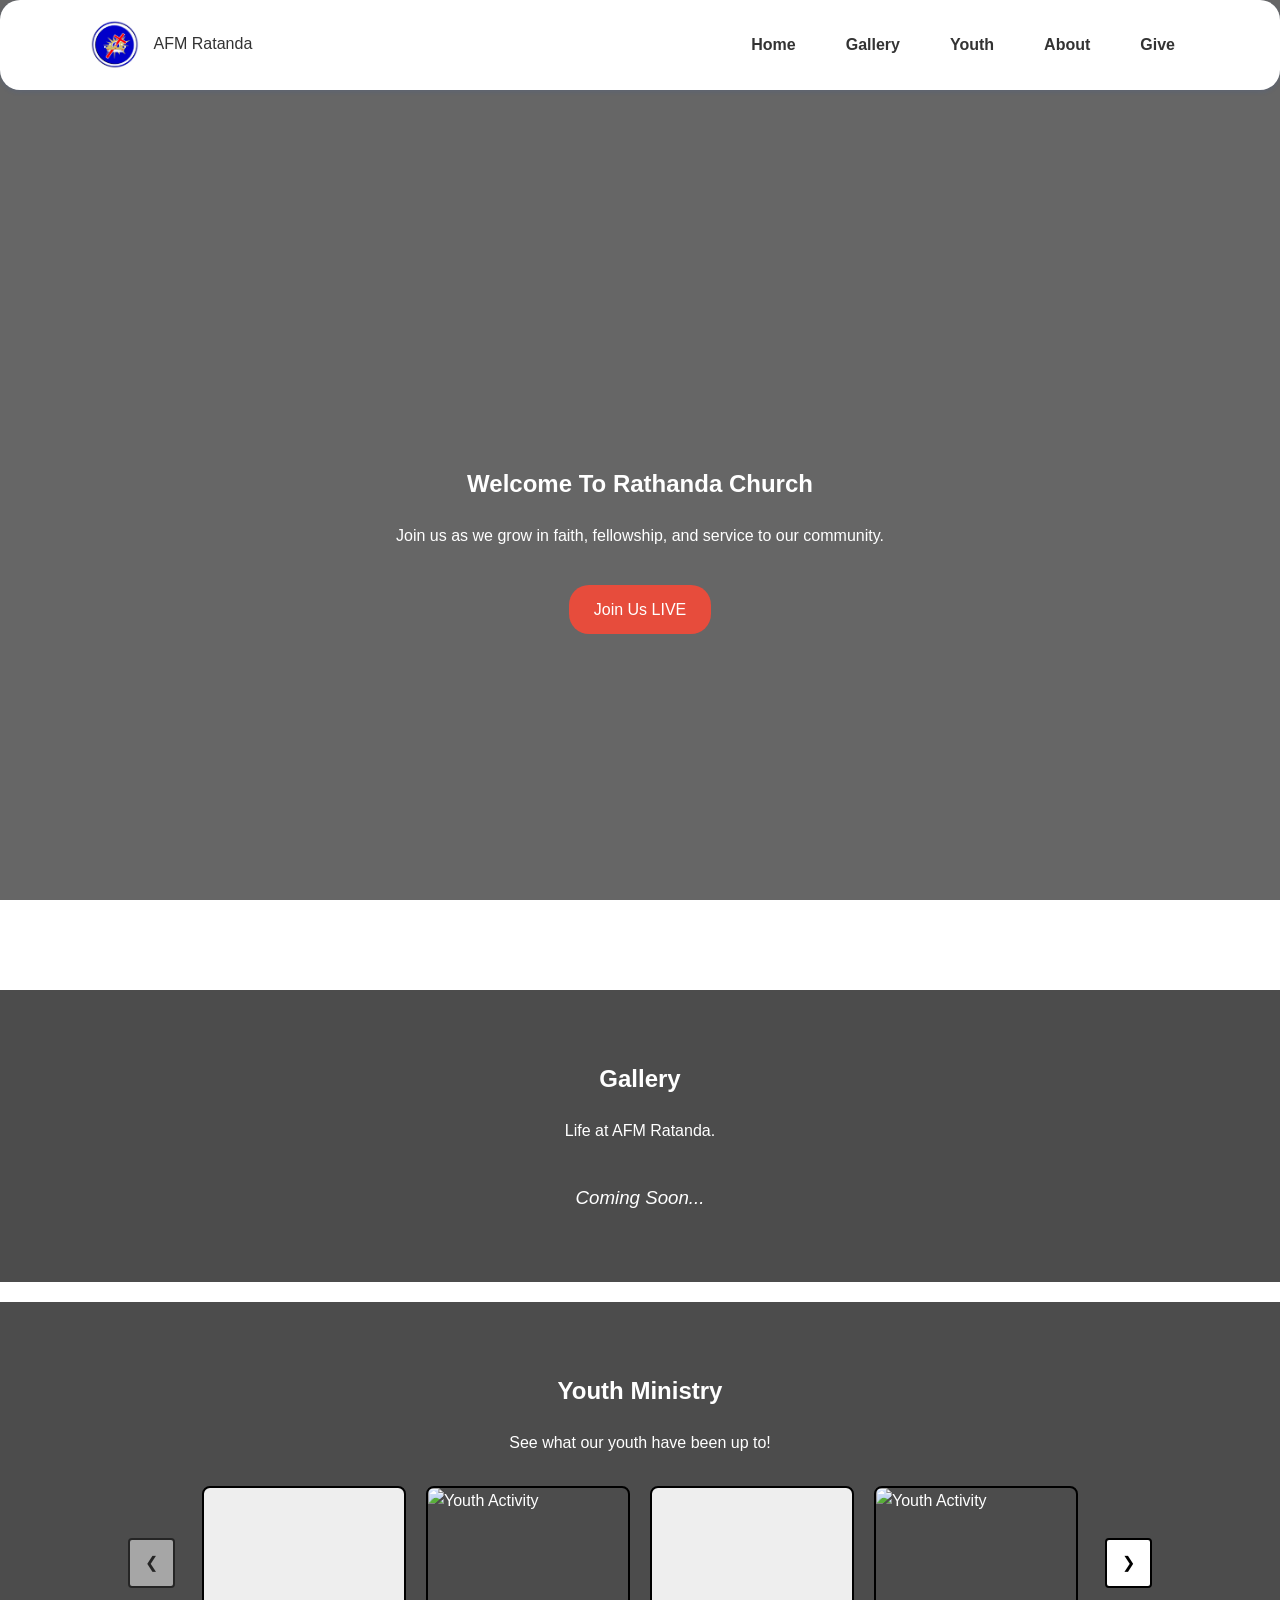
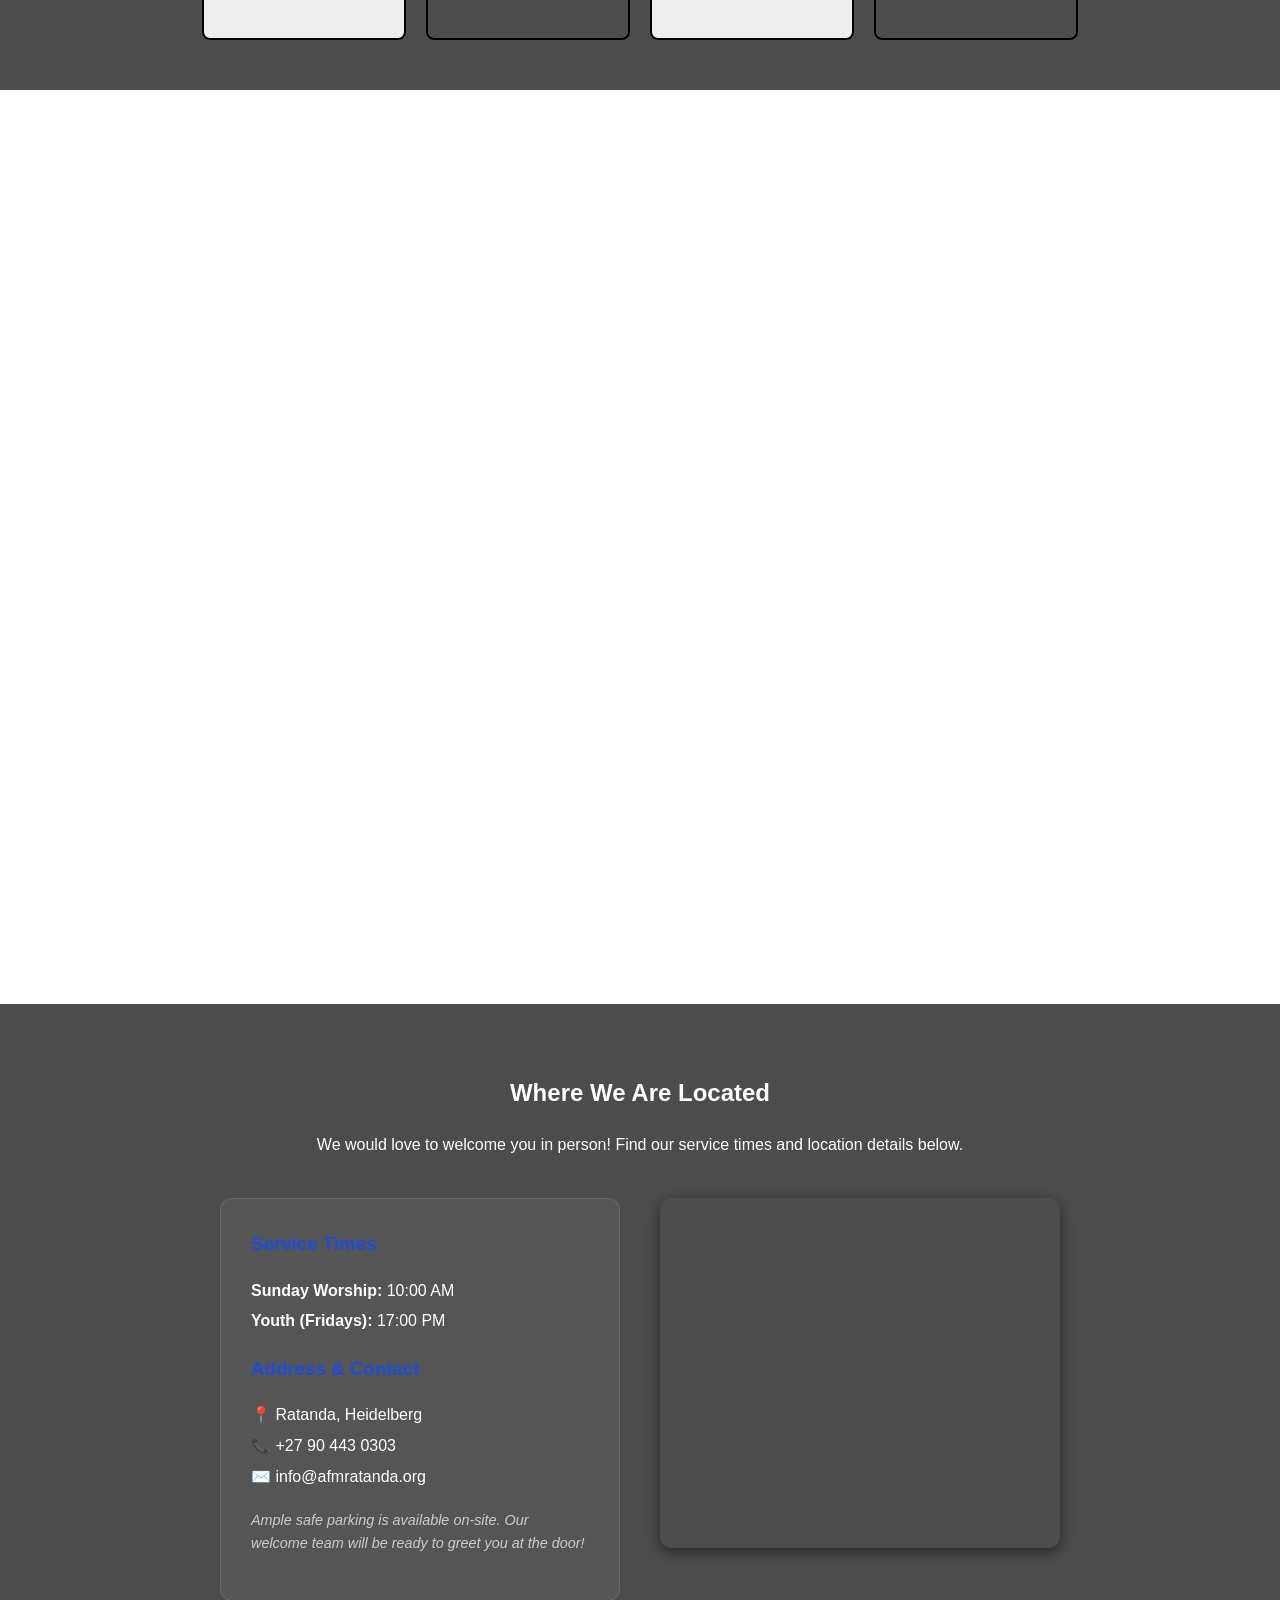
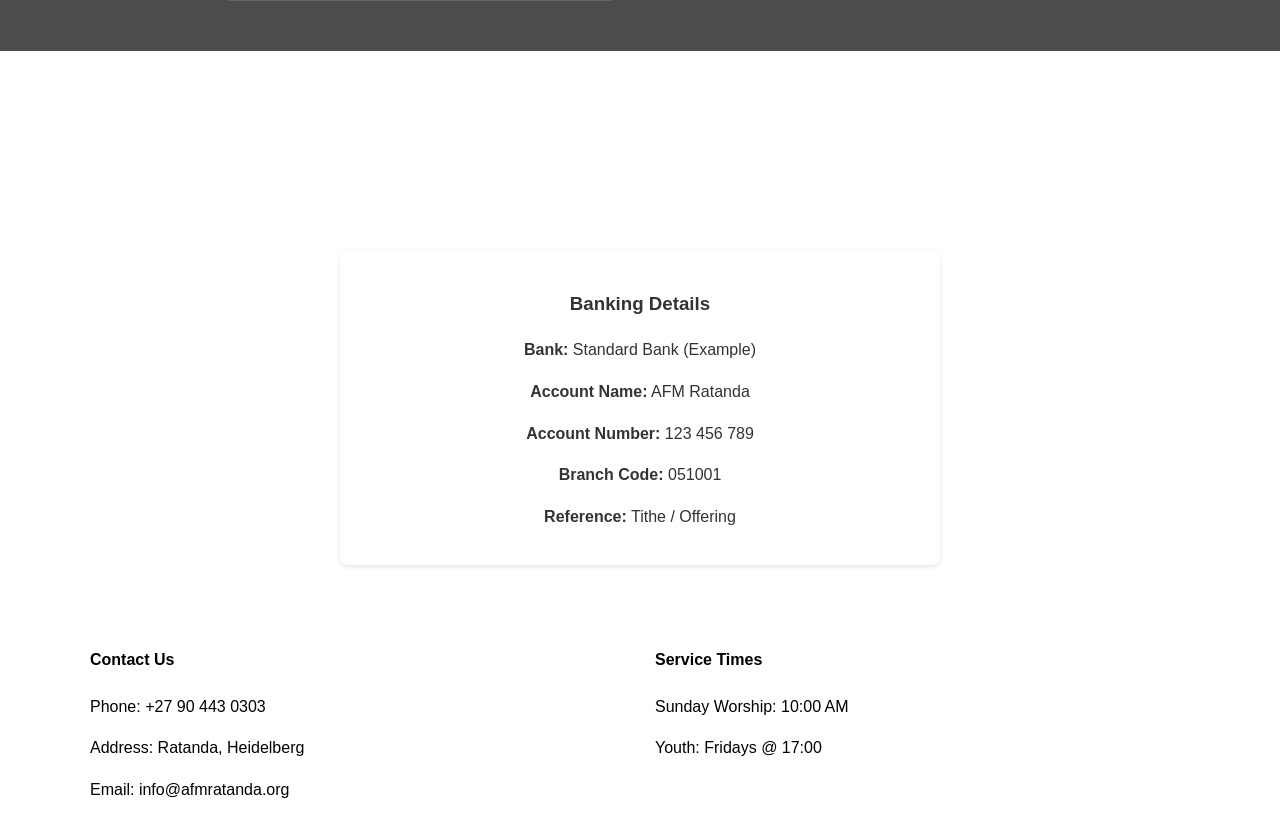
==== index.html @ 8ba93e70 "Rename index.html.HTML to index.html" ====
<!DOCTYPE html>
<html lang="en">
<head>
    <meta charset="UTF-8">
    <meta name="viewport" content="width=device-width, initial-scale=1.0">
    <title>AFM Ratanda Church</title>
    <link rel="stylesheet" href="style.css">
    <style>
        .zoom-on-hover {
            transition: transform 0.3s ease;
        }
        .zoom-on-hover:hover {
            transform: scale(1.05);
        }
        header {
            background-color: white;
            color: #333;
        }
        .carousel-arrow {
            background-color: white;
            color: black;
            border: 2px solid black;
            padding: 10px 15px;
            text-decoration: none;
            border-radius: 4px;
            transition: background-color 0.3s ease, color 0.3s ease;
        }
        .carousel-arrow:hover {
            background-color: black;
            color: white;
        }
        
        /* Live Button Hover Effect */
        #liveBtn {
            display: inline-block;
            transition: transform 0.3s ease, box-shadow 0.3s ease, filter 0.3s ease;
        }
        #liveBtn:hover {
            transform: translateY(-3px) scale(1.05);
            box-shadow: 0 6px 15px rgba(0, 0, 0, 0.4);
            filter: brightness(1.1);
        }

        /* Lightbox Full Screen Modal */
        .lightbox {
            display: none;
            position: fixed;
            z-index: 1000;
            left: 0;
            top: 0;
            width: 100%;
            height: 100%;
            background-color: rgba(0, 0, 0, 0.9);
            justify-content: center;
            align-items: center;
        }
        .lightbox img {
            max-width: 90%;
            max-height: 90%;
            border-radius: 8px;
            box-shadow: 0 4px 15px rgba(0,0,0,0.5);
            object-fit: contain;
        }
        .lightbox-close {
            position: absolute;
            top: 20px;
            right: 30px;
            color: white;
            font-size: 40px;
            font-weight: bold;
            cursor: pointer;
            transition: color 0.3s ease;
        }
        .lightbox-close:hover {
            color: #ccc;
        }
    </style>
</head>
<body>

    <header>
        <div class="container navbar">
            <div class="logo">
                <img src="images.png" alt="AFM Ratanda Logo" style="height: 50px; vertical-align: middle; margin-right: 10px;">
                AFM Ratanda
            </div>
            <ul class="nav-links">
                <li><a href="#">Home</a></li>
                <li><a href="#gallery">Gallery</a></li> 
                <li><a href="#youth">Youth</a></li>
                <li><a href="#about">About</a></li>
                <li><a href="#give">Give</a></li>
            </ul>
        </div>
    </header>

    <section class="hero">
        <div class="container hero-content">
            <h1>Welcome To Rathanda Church</h1>
            <p>Join us as we grow in faith, fellowship, and service to our community.</p>
            <a href="https://www.facebook.com/p/AFM-Ratanda-61557602922486/" target="_blank" class="btn-main" id="liveBtn">Join Us LIVE</a>
        </div>
    </section>

    <!-- Gallery Section -->
    <section id="gallery" style="padding: 50px 0; background: rgba(0, 0, 0, 0.7); margin-bottom: 20px;">
        <div class="container">
            <h2 style="text-align: center;">Gallery</h2>
            <p style="text-align: center;">Life at AFM Ratanda.</p>

            <h3 style="text-align: center; margin-top: 40px; font-weight: normal; font-style: italic;">Coming Soon...</h3>
            
            <!-- Temporarily hiding the gallery images until we have content
            <div style="display: flex; align-items: center; justify-content: center; margin-top: 30px;">
                <a href="#" id="prevBtn" class="carousel-arrow">&#10094;</a>
                <div id="imageGallery" style="display: flex; justify-content: center; flex-wrap: wrap; gap: 20px; margin: 0 15px; flex: 1; max-width: 900px;">
                    <img class="zoom-on-hover gallery-img" src="" alt="https://placehold.co/400x300" style="width: 200px; height: 150px; object-fit: cover; border-radius: 8px; border: 2px solid black;">
                    <img class="zoom-on-hover gallery-img" src="https://placehold.co/400x300" alt="video content/youth/WhatsApp Image 2026-04-10 at 9.37.53 PM.jpeg" style="width: 200px; height: 150px; object-fit: cover; border-radius: 8px; border: 2px solid black;">
                    <img class="zoom-on-hover gallery-img" src="https://placehold.co/400x300" alt="Gal" style="width: 200px; height: 150px; object-fit: cover; border-radius: 8px; border: 2px solid black;">
                    <img class="zoom-on-hover gallery-img" src="https://placehold.co/400x300" alt="Gallery Image 4" style="width: 200px; height: 150px; object-fit: cover; border-radius: 8px; border: 2px solid black;">
                    <img class="zoom-on-hover gallery-img" src="https://placehold.co/400x300" alt="Gallery Image 5" style="width: 200px; height: 150px; object-fit: cover; border-radius: 8px; border: 2px solid black;">
                    <img class="zoom-on-hover gallery-img" src="https://placehold.co/400x300" alt="Gallery Image 6" style="width: 200px; height: 150px; object-fit: cover; border-radius: 8px; border: 2px solid black;">
                    <img class="zoom-on-hover gallery-img" src="https://placehold.co/400x300" alt="Gallery Image 7" style="width: 200px; height: 150px; object-fit: cover; border-radius: 8px; border: 2px solid black;">
                    <img class="zoom-on-hover gallery-img" src="https://placehold.co/400x300" alt="Gallery Image 8" style="width: 200px; height: 150px; object-fit: cover; border-radius: 8px; border: 2px solid black;">
                </div>
                <a href="#" id="nextBtn" class="carousel-arrow">&#10095;</a>
            </div>
            -->
        </div>
    </section>

    <!-- Youth Section -->
    <section id="youth" style="padding: 50px 0; background: rgba(0, 0, 0, 0.7);">
        <div class="container">
            <h2 style="text-align: center;">Youth Ministry</h2>
            <p style="text-align: center;">See what our youth have been up to!</p>
            <div style="display: flex; align-items: center; justify-content: center; margin-top: 30px;">
                <a href="#" id="prevYouthBtn" class="carousel-arrow">&#10094;</a>
                <div id="youthGallery" style="display: flex; justify-content: center; flex-wrap: wrap; gap: 20px; margin: 0 15px; flex: 1; max-width: 900px;">
                    <video class="zoom-on-hover hover-play youth-media" muted loop style="width: 200px; height: 150px; object-fit: cover; border-radius: 8px; border: 2px solid black; background: #eee;">
                        <source src="video content/WhatsApp Video 2026-04-10 at 9.38.40 PM.mp4" type="video/mp4">
                    </video>
                    <img class="zoom-on-hover youth-media" src="video content/youth/WhatsApp Image 2026-04-10 at 9.37.53 PM.jpeg" alt="Youth Activity" style="width: 200px; height: 150px; object-fit: cover; border-radius: 8px; border: 2px solid black;">
                    <video class="zoom-on-hover hover-play youth-media" muted loop style="width: 200px; height: 150px; object-fit: cover; border-radius: 8px; border: 2px solid black; background: #eee;">
                        <source src="video content/WhatsApp Video 2026-04-10 at 9.39.09 PM.mp4" type="video/mp4">
                    </video>
                    <img class="zoom-on-hover youth-media" src="video content/youth/WhatsApp Image 2026-04-10 at 9.37.55 PM (1).jpeg" alt="Youth Activity" style="width: 200px; height: 150px; object-fit: cover; border-radius: 8px; border: 2px solid black;">
                    <video class="zoom-on-hover hover-play youth-media" muted loop style="width: 200px; height: 150px; object-fit: cover; border-radius: 8px; border: 2px solid black; background: #eee;">
                        <source src="video content/WhatsApp Video 2026-04-10 at 9.39.34 PM.mp4" type="video/mp4">
                    </video>
                    <img class="zoom-on-hover youth-media" src="video content/youth/WhatsApp Image 2026-04-10 at 9.38.01 PM.jpeg" alt="Youth Activity" style="width: 200px; height: 150px; object-fit: cover; border-radius: 8px; border: 2px solid black;">
                    <video class="zoom-on-hover hover-play youth-media" muted loop style="width: 200px; height: 150px; object-fit: cover; border-radius: 8px; border: 2px solid black; background: #eee;">
                        <source src="video content/WhatsApp Video 2026-04-10 at 9.39.09 PM.mp4" type="video/mp4">
                    </video>
                    <img class="zoom-on-hover youth-media" src="video content/youth/WhatsApp Image 2026-04-10 at 9.37.58 PM.jpeg" alt="Youth Activity" style="width: 200px; height: 150px; object-fit: cover; border-radius: 8px; border: 2px solid black;">
                </div>
                <a href="#" id="nextYouthBtn" class="carousel-arrow">&#10095;</a>
            </div>
        </div>
    </section>

    <!-- About / Description Section -->
    <section id="about" style="padding: 50px 0;">
        <div class="container">
            <h2 style="text-align: center;">About Us</h2>
            <div style="max-width: 800px; margin: 30px auto; line-height: 1.6; padding: 0 20px;">
                
                <h3>Our Foundation</h3>
                <p>We believe and humbly profess that our assembly has its origin, continued existence, and destiny from God. It is a revelation of the church of Jesus Christ, governed by Him as Head according to the enunciations of the Holy Scriptures, the work of the Holy Spirit, and the ministrations instituted by Him.</p>

                <h3 style="margin-top: 30px;">Confession of Faith</h3>
                <p>Our assembly prescribes to the confession of faith as declared by the Apostolic Faith Mission of South Africa in terms of the Preamble to the constitution of the Church.</p>

                <h3 style="margin-top: 30px;">Our Vision</h3>
                <p>Our vision is to reach out and impact our community through soul winning, and to disciple believers to love and care for one another as we worship God together.</p>

                <h3 style="margin-top: 30px;">Our Mission</h3>
                <p>Our mission is to proclaim the Word and the Kingdom of God by teaching and preaching the gospel of Jesus Christ to every creature through the power of the Holy Spirit. We strive to teach, develop, equip, and release believers into ministry, while ministering to the needs of the total person. Ultimately, we seek to extend the influence of the church to our surrounding communities through soul winning, all to glorify God.</p>

                <h3 style="margin-top: 30px;">Core Values</h3>
                <p>In everything we do, we are guided by our core principles: <strong>respect, leadership, transparency, integrity, and accountability.</strong></p>
            </div>
        </div>
    </section>

    <!-- Location Section -->
    <section id="location" style="padding: 50px 0; background: rgba(0, 0, 0, 0.7);">
        <div class="container">
            <h2 style="text-align: center;">Where We Are Located</h2>
            <p style="text-align: center; margin-bottom: 40px;">We would love to welcome you in person! Find our service times and location details below.</p>
            
            <div id="locationContainer" style="display: flex; flex-wrap: wrap; justify-content: center; gap: 40px; align-items: stretch;">
                
                <!-- Details Box -->
                <div style="flex: 1; min-width: 250px; max-width: 400px; background: rgba(255, 255, 255, 0.05); padding: 30px; border-radius: 12px; border: 1px solid rgba(255,255,255,0.1); box-sizing: border-box;">
                    <h3 style="color: rgb(28, 76, 220); margin-top: 0;">Service Times</h3>
                    <p style="margin: 5px 0;"><strong>Sunday Worship:</strong> 10:00 AM</p>
                    <p style="margin: 5px 0 20px 0;"><strong>Youth (Fridays):</strong> 17:00 PM</p>
                    
                    <h3 style="color: rgb(28, 76, 220);">Address & Contact</h3>
                    <p style="margin: 5px 0;">📍 Ratanda, Heidelberg</p>
                    <p style="margin: 5px 0;">📞 +27 90 443 0303</p>
                    <p style="margin: 5px 0;">✉️ info@afmratanda.org</p>
                    
                    <p style="margin-top: 20px; font-style: italic; color: #ccc; font-size: 0.9em;">Ample safe parking is available on-site. Our welcome team will be ready to greet you at the door!</p>
                </div>

                <!-- Interactive Card -->
                <div style="flex: 1; min-width: 250px; max-width: 400px; display: flex; box-sizing: border-box;">
                    <iframe src="https://www.google.com/maps/embed?pb=!1m18!1m12!1m3!1d3568.985494146361!2d28.326908945362433!3d-26.5527339!2m3!1f0!2f0!3f0!3m2!1i1024!2i768!4f13.1!3m3!1m2!1s0x1e94dd3c1ee5f533%3A0x1c49aa20f89ca9a!2sFaith%20Mission!5e0!3m2!1sen!2sza!4v1776439450704!5m2!1sen!2sza" width="100%" height="350" style="border:0; border-radius: 12px; box-shadow: 0 4px 15px rgba(0,0,0,0.5);" allowfullscreen="" loading="lazy" referrerpolicy="no-referrer-when-downgrade"></iframe>
                </div>
            </div>
        </div>
    </section>

    <!-- Give Section -->
    <section id="give" style="padding: 50px 0;">
        <div class="container">
            <h2 style="text-align: center;">Give</h2>
            <div style="text-align: center; max-width: 600px; margin: 0 auto;">
                <p>Support the vision and mission of our community. Your tithes and offerings help us serve.</p>
                <div style="background: white; color: #333; padding: 20px; border-radius: 8px; box-shadow: 0 2px 5px rgba(0,0,0,0.1); margin-top: 20px;">
                    <h3>Banking Details</h3>
                    <p><strong>Bank:</strong> Standard Bank (Example)</p>
                    <p><strong>Account Name:</strong> AFM Ratanda</p>
                    <p><strong>Account Number:</strong> 123 456 789</p>
                    <p><strong>Branch Code:</strong> 051001</p>
                    <p><strong>Reference:</strong> Tithe / Offering</p>
                </div>
            </div>
        </div>
    </section>

    <footer id="contact">
        <div class="container footer-grid">
            <div>
                <h4>Contact Us</h4>
                <p>Phone: +27 90 443 0303</p>
                <p>Address: Ratanda, Heidelberg</p>
                <p>Email: info@afmratanda.org</p>
            </div>
            
            <div>
                <h4>Service Times</h4>
                <p>Sunday Worship: 10:00 AM</p>
                <p>Youth: Fridays @ 17:00</p>
            </div>
        </div>
    </footer>

    <!-- Lightbox Modal -->
    <div id="lightbox" class="lightbox">
        <span id="lightboxClose" class="lightbox-close">&times;</span>
        <img id="lightboxImg" src="" alt="Full Screen Image">
    </div>

    <script src="script.js"></script>
</body>
</html>
---- style.css ----
:root {
    --primary-color: #2c3e50;
    --accent-color: #e74c3c;
    --light-bg: #f4f7f6;
}

body {
    font-family: 'Segoe UI', sans-serif;
    margin: 0;
    line-height: 1.6;
    color: white;
    background-color: #1c1b1b;
    background: linear-gradient(rgba(0,0,0,0.6), rgba(0,0,0,0.6)), url('WhatsApp Image 2026-01-21 at 7.37.24 PM.jpeg');
    background-size: cover;
    background-attachment: fixed;
}

.container {
    width: 90%;
    max-width: 1100px;
    margin: auto;
}

/* Navigation */
header {
    background: rgb(28, 76, 220);
    color: black;
    padding: 1rem 0;
    box-shadow: 0 2px 5px rgba(20, 88, 225, 0.1);
    position: relative;
    z-index: 100;
    border-radius: 20px;
}

.navbar {
    display: flex;
    justify-content: space-between;
    align-items: center;
}

.nav-links {
    display: flex;
    list-style: none;
}

.nav-links li a {
    text-decoration: none;
    color: inherit;
    margin-left: 20px;
    font-weight: bold;
    padding: 10px 15px;
    border-radius: 20px;
}

.nav-links li a:hover {
    color: white;
    background-color: black;
}

/* Hero Section */
.hero {
    background-size: cover;
    background-repeat: no-repeat;
    background-position: center;
    color: white;
    height: 100vh;
    display: flex;
    align-items: center;
    text-align: center;
}

.btn-main {
    background: var(--accent-color);
    color: white;
    padding: 12px 25px;
    text-decoration: none;
    border-radius: 20px;
    display: inline-block;
    margin-top: 20px;
}

/* Cards Grid */
.card-grid {
    display: grid;
    grid-template-columns: repeat(auto-fit, minmax(250px, 1fr));
    gap: 20px;
    padding: 50px 0;
}

.card {
    background: var(--light-bg);
    padding: 20px;
    border-radius: 8px;
    transition: transform 0.3s;
    cursor: pointer;
}

.card:hover {
    transform: translateY(-5px);
}

/* Events */
.event-item {
    display: flex;
    justify-content: space-between;
    align-items: center;
    background: #fff;
    border-bottom: 1px solid #ddd;
    padding: 15px 0;
}

.date-badge {
    text-align: center;
    background: var(--primary-color);
    color: white;
    padding: 5px 15px;
    border-radius: 5px;
}

/* Footer */
footer {
    background: white;
    color: black;
    padding: 10px 0;
    border-radius: 20px;
}

.footer-grid {
    display: grid;
    grid-template-columns: repeat(auto-fit, minmax(200px, 1fr));
    gap: 30px;
}

/* Mobile Responsiveness (Upright Phones) */
@media (max-width: 768px) {
    header {
        border-radius: 0; /* Looks better edge-to-edge on mobile */
    }
    .navbar {
        flex-direction: column;
        text-align: center;
    }
    .nav-links {
        flex-wrap: wrap;
        justify-content: center;
        padding: 0;
        margin-top: 15px;
        gap: 10px;
    }
    .nav-links li a {
        margin-left: 0;
    }
    .hero h1 {
        font-size: 2.2rem; /* Shrinks the main title slightly */
        line-height: 1.2;
    }
        
        /* Make the carousels natively scroll sideways instead of stacking up and down */
        .carousel-arrow {
            display: none !important; /* Hide arrows, mobile users prefer to swipe */
        }
    .gallery-img, .youth-media {
            display: block !important; /* Overrides JS to reveal all items for swiping */
            width: 250px !important;
            height: 180px !important;
            flex-shrink: 0; /* Prevents squishing */
    }
    #youthGallery, #imageGallery {
            flex-wrap: nowrap !important; /* Forces a single sideways row */
            overflow-x: auto !important; /* Enables sideways swiping */
            justify-content: flex-start !important;
            gap: 15px !important;
            padding-bottom: 15px; /* Adds space for the scrollbar */
            -webkit-overflow-scrolling: touch; /* Smooth momentum scrolling on iOS */
            margin: 0 !important;
        }

    /* Make the Location details and map stack vertically */
        #locationContainer {
        flex-direction: column !important;
        align-items: center !important;
        }
        #locationContainer > div {
        width: 100% !important;
        max-width: 500px !important;
    }
}
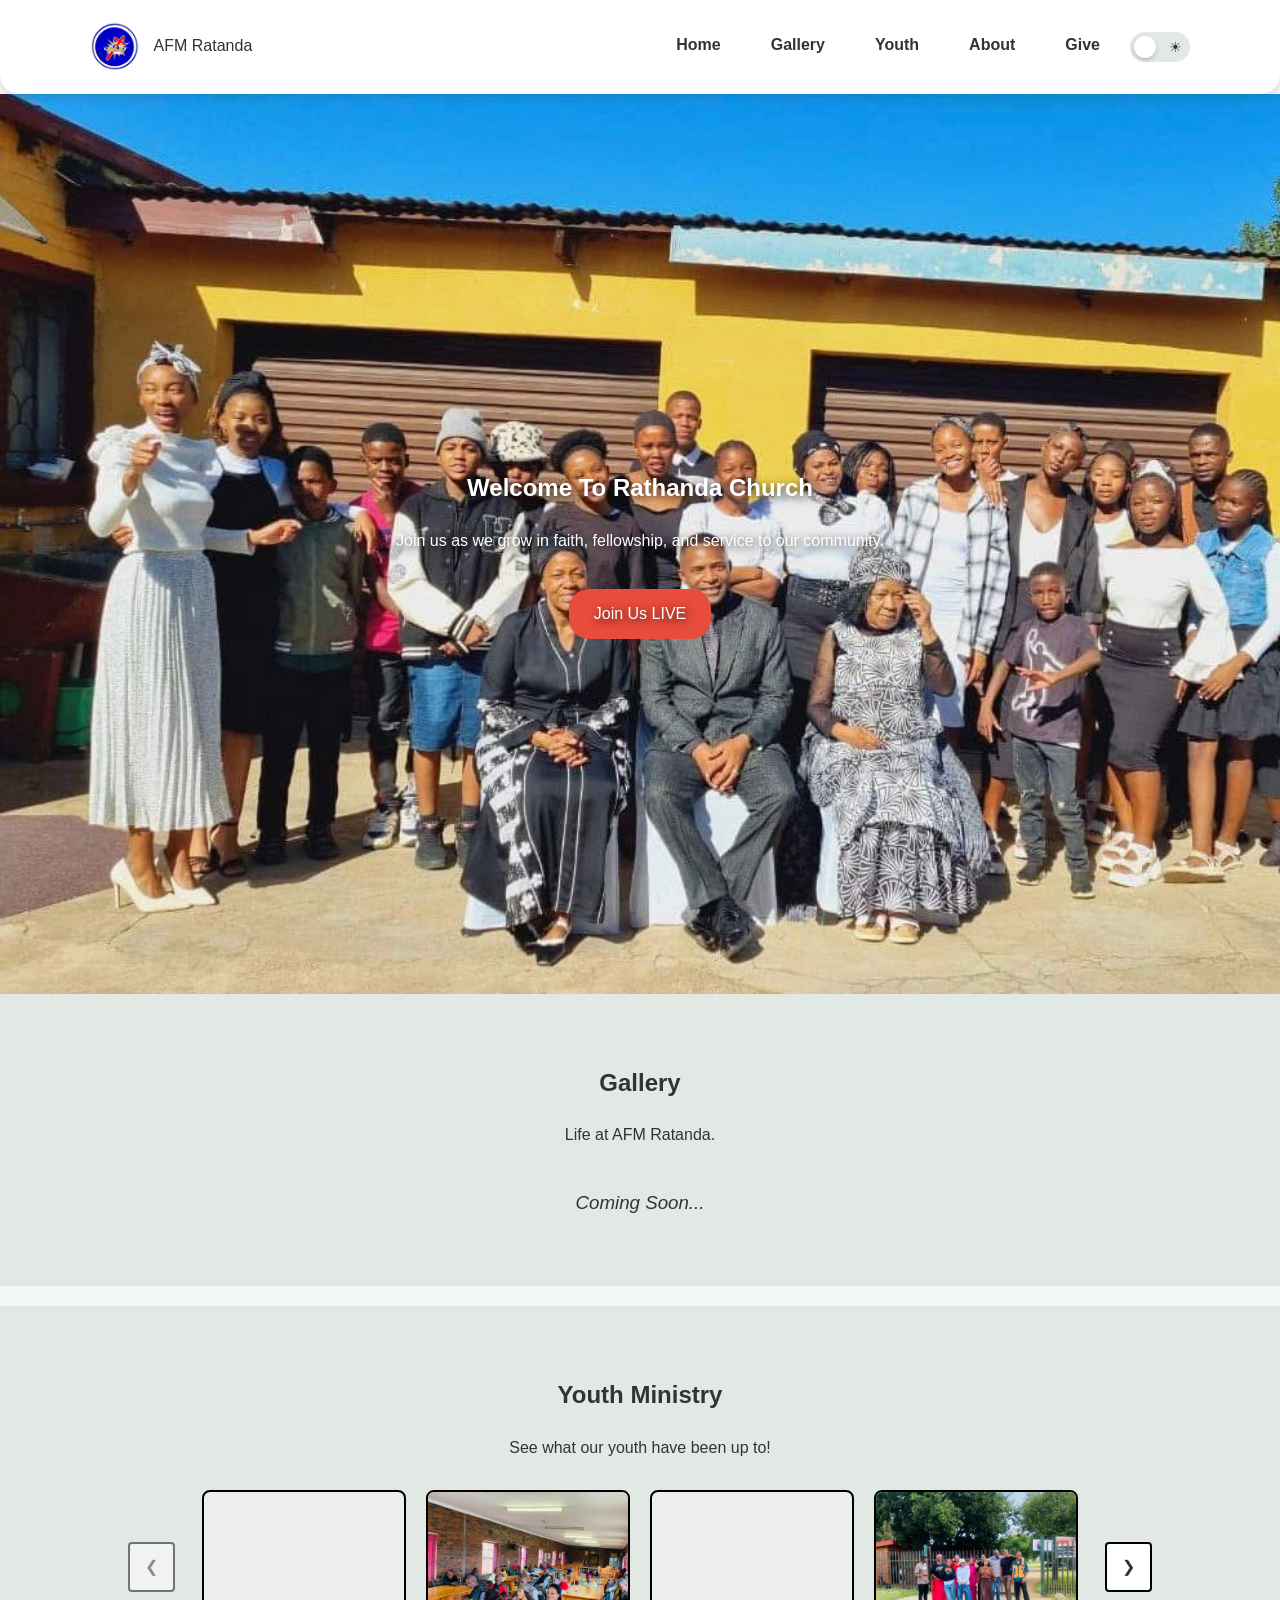
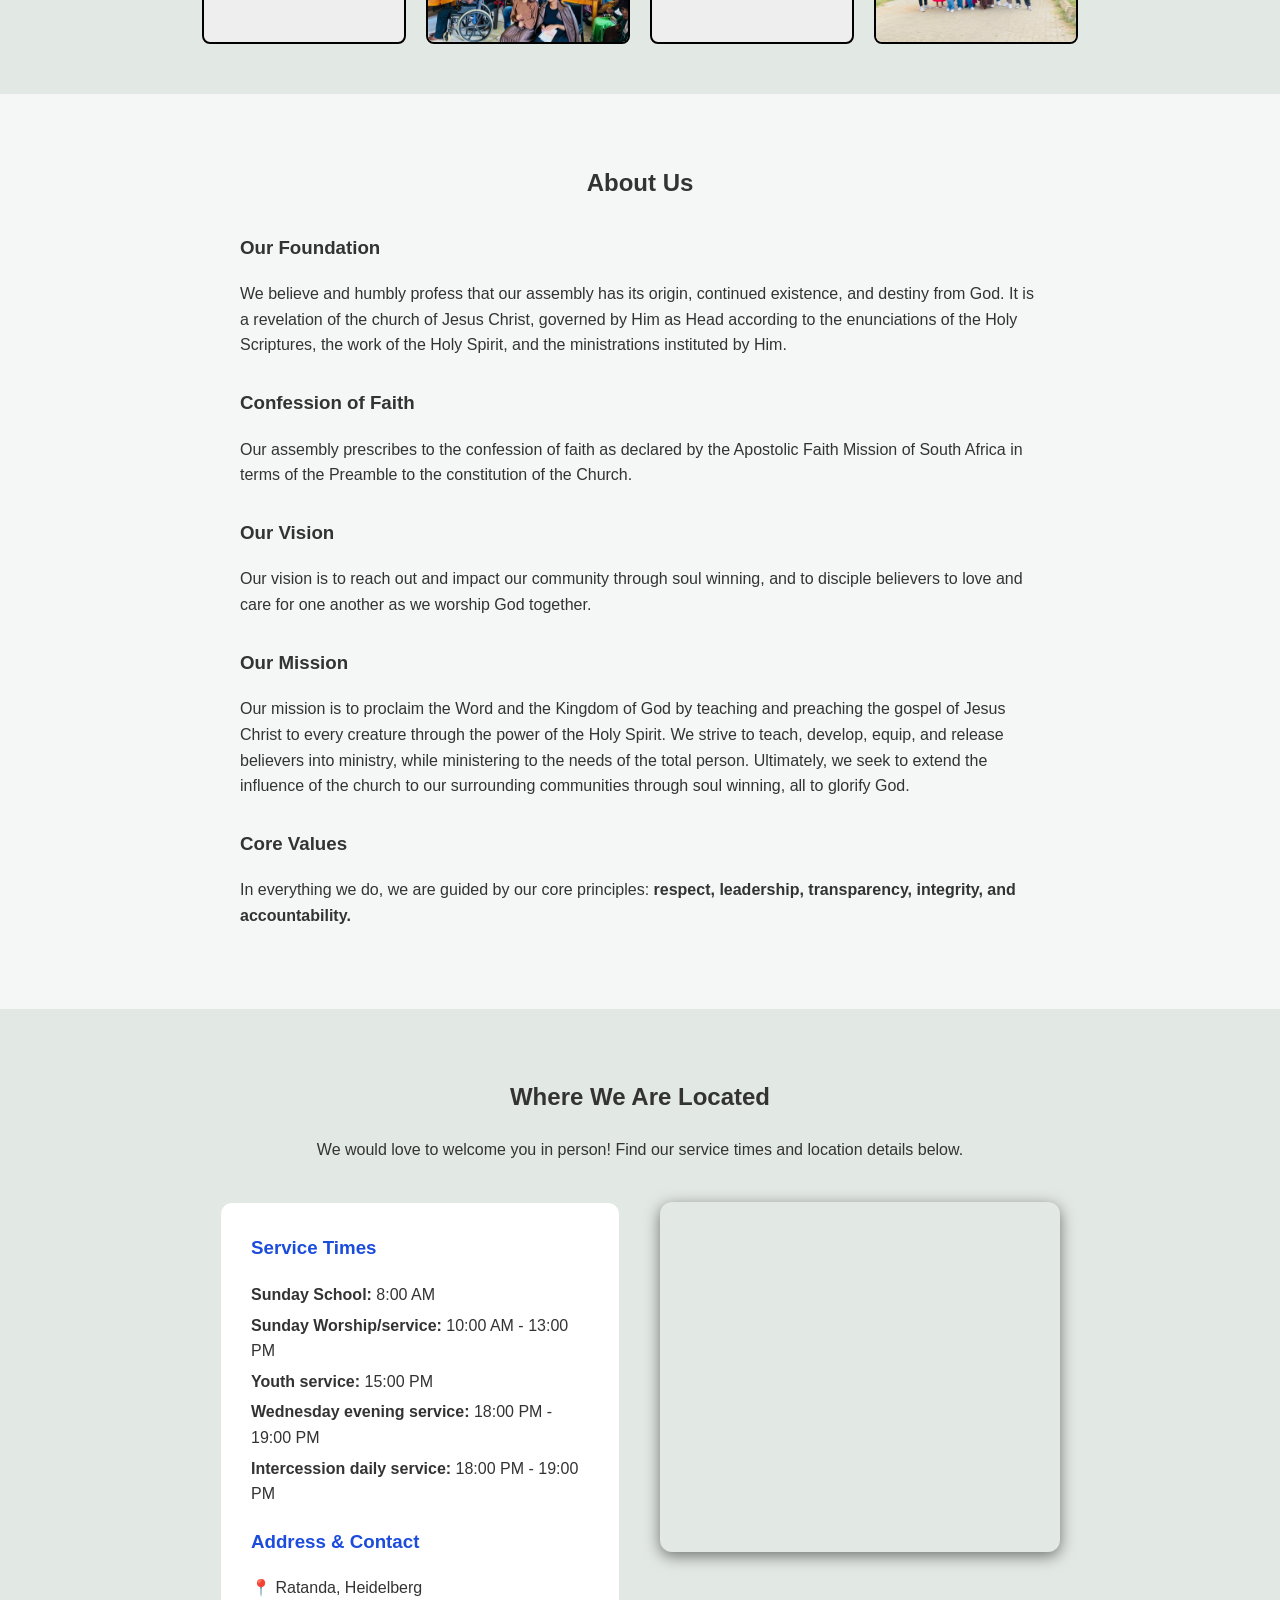
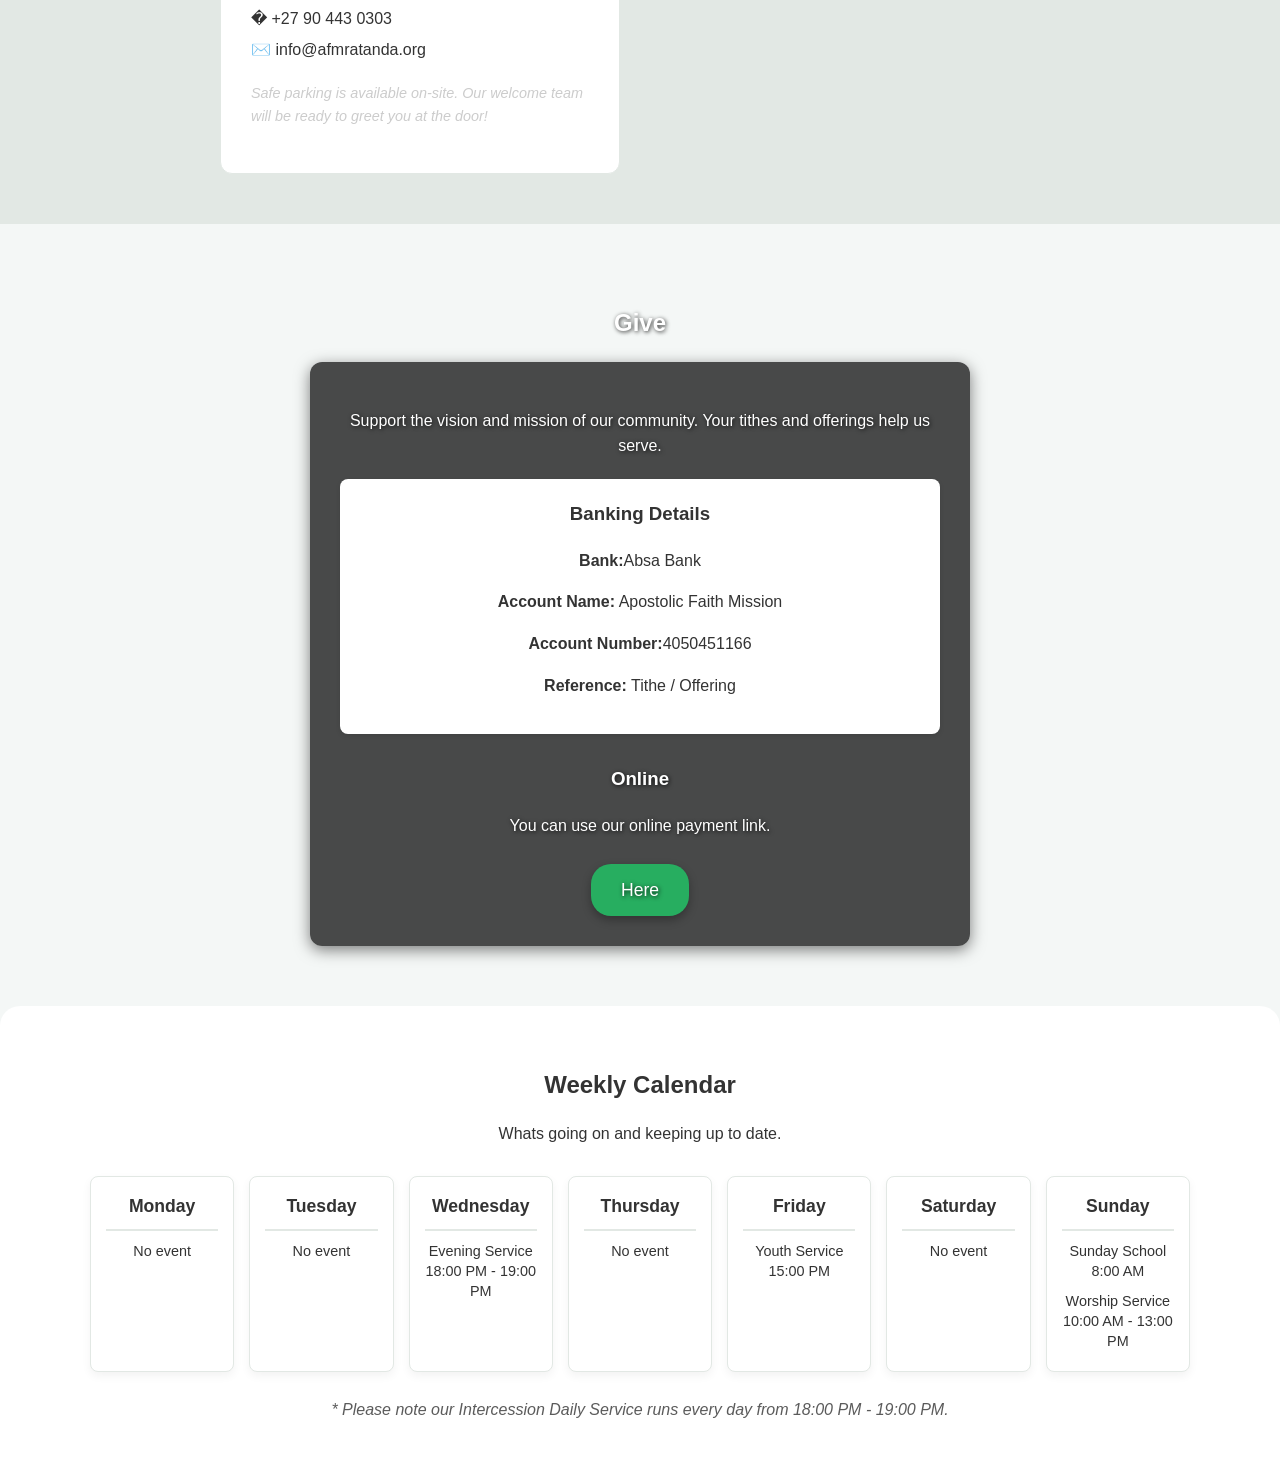
==== commit 0bb0c805: "Rename index.html.HTML to index.html" ====
--- a/index.html
+++ b/index.html
@@ -12,13 +12,9 @@
         .zoom-on-hover:hover {
             transform: scale(1.05);
         }
-        header {
-            background-color: white;
-            color: #333;
-        }
         .carousel-arrow {
-            background-color: white;
-            color: black;
+            background-color: var(--card-bg);
+            color: var(--text-color);
             border: 2px solid black;
             padding: 10px 15px;
             text-decoration: none;
@@ -30,12 +26,12 @@
             color: white;
         }
         
-        /* Live Button Hover Effect */
-        #liveBtn {
+        /* Animated Button Hover Effects */
+        #liveBtn, #payBtn {
             display: inline-block;
             transition: transform 0.3s ease, box-shadow 0.3s ease, filter 0.3s ease;
         }
-        #liveBtn:hover {
+        #liveBtn:hover, #payBtn:hover {
             transform: translateY(-3px) scale(1.05);
             box-shadow: 0 6px 15px rgba(0, 0, 0, 0.4);
             filter: brightness(1.1);
@@ -90,6 +86,15 @@
                 <li><a href="#youth">Youth</a></li>
                 <li><a href="#about">About</a></li>
                 <li><a href="#give">Give</a></li>
+                <li style="display: flex; align-items: center;">
+                    <label class="theme-switch" for="themeToggle">
+                        <input type="checkbox" id="themeToggle" aria-label="Toggle Theme">
+                        <span class="slider round">
+                            <span class="icon moon">☾</span>
+                            <span class="icon sun">☀</span>
+                        </span>
+                    </label>
+                </li>
             </ul>
         </div>
     </header>
@@ -103,7 +108,7 @@
     </section>
 
     <!-- Gallery Section -->
-    <section id="gallery" style="padding: 50px 0; background: rgba(0, 0, 0, 0.7); margin-bottom: 20px;">
+    <section id="gallery" class="section-alt" style="padding: 50px 0; margin-bottom: 20px;">
         <div class="container">
             <h2 style="text-align: center;">Gallery</h2>
             <p style="text-align: center;">Life at AFM Ratanda.</p>
@@ -130,7 +135,7 @@
     </section>
 
     <!-- Youth Section -->
-    <section id="youth" style="padding: 50px 0; background: rgba(0, 0, 0, 0.7);">
+    <section id="youth" class="section-alt" style="padding: 50px 0;">
         <div class="container">
             <h2 style="text-align: center;">Youth Ministry</h2>
             <p style="text-align: center;">See what our youth have been up to!</p>
@@ -184,7 +189,7 @@
     </section>
 
     <!-- Location Section -->
-    <section id="location" style="padding: 50px 0; background: rgba(0, 0, 0, 0.7);">
+    <section id="location" class="section-alt" style="padding: 50px 0;">
         <div class="container">
             <h2 style="text-align: center;">Where We Are Located</h2>
             <p style="text-align: center; margin-bottom: 40px;">We would love to welcome you in person! Find our service times and location details below.</p>
@@ -192,17 +197,20 @@
             <div id="locationContainer" style="display: flex; flex-wrap: wrap; justify-content: center; gap: 40px; align-items: stretch;">
                 
                 <!-- Details Box -->
-                <div style="flex: 1; min-width: 250px; max-width: 400px; background: rgba(255, 255, 255, 0.05); padding: 30px; border-radius: 12px; border: 1px solid rgba(255,255,255,0.1); box-sizing: border-box;">
+                <div style="flex: 1; min-width: 250px; max-width: 400px; background: var(--card-bg); padding: 30px; border-radius: 12px; border: 1px solid var(--section-alt-bg); box-sizing: border-box;">
                     <h3 style="color: rgb(28, 76, 220); margin-top: 0;">Service Times</h3>
-                    <p style="margin: 5px 0;"><strong>Sunday Worship:</strong> 10:00 AM</p>
-                    <p style="margin: 5px 0 20px 0;"><strong>Youth (Fridays):</strong> 17:00 PM</p>
+                    <p style="margin: 5px 0;"><strong>Sunday School:</strong> 8:00 AM</p>
+                    <p style="margin: 5px 0;"><strong>Sunday Worship/service:</strong> 10:00 AM - 13:00 PM</p>
+                    <p style="margin: 5px 0;"><strong>Youth service:</strong> 15:00 PM</p>
+                    <p style="margin: 5px 0;"><strong>Wednesday evening service:</strong> 18:00 PM - 19:00 PM</p>
+                    <p style="margin: 5px 0 20px 0;"><strong>Intercession daily service:</strong> 18:00 PM - 19:00 PM</p>
                     
                     <h3 style="color: rgb(28, 76, 220);">Address & Contact</h3>
                     <p style="margin: 5px 0;">📍 Ratanda, Heidelberg</p>
-                    <p style="margin: 5px 0;">📞 +27 90 443 0303</p>
+                    <p style="margin: 5px 0;">� +27 90 443 0303</p>
                     <p style="margin: 5px 0;">✉️ info@afmratanda.org</p>
                     
-                    <p style="margin-top: 20px; font-style: italic; color: #ccc; font-size: 0.9em;">Ample safe parking is available on-site. Our welcome team will be ready to greet you at the door!</p>
+                    <p style="margin-top: 20px; font-style: italic; color: #ccc; font-size: 0.9em;">Safe parking is available on-site. Our welcome team will be ready to greet you at the door!</p>
                 </div>
 
                 <!-- Interactive Card -->
@@ -214,37 +222,64 @@
     </section>
 
     <!-- Give Section -->
-    <section id="give" style="padding: 50px 0;">
+    <section id="give" style="padding: 60px 0; background: url('WhatsApp Image 2026-01-21 at 7.37.24 PM.jpeg'); background-size: cover; background-position: center; background-attachment: fixed; color: white; text-shadow: 1px 1px 4px rgba(0,0,0,0.8);">
         <div class="container">
             <h2 style="text-align: center;">Give</h2>
-            <div style="text-align: center; max-width: 600px; margin: 0 auto;">
+            <div style="text-align: center; max-width: 600px; margin: 0 auto; background: rgba(0, 0, 0, 0.7); padding: 30px; border-radius: 12px; box-shadow: 0 4px 15px rgba(0,0,0,0.5);">
                 <p>Support the vision and mission of our community. Your tithes and offerings help us serve.</p>
-                <div style="background: white; color: #333; padding: 20px; border-radius: 8px; box-shadow: 0 2px 5px rgba(0,0,0,0.1); margin-top: 20px;">
-                    <h3>Banking Details</h3>
-                    <p><strong>Bank:</strong> Standard Bank (Example)</p>
-                    <p><strong>Account Name:</strong> AFM Ratanda</p>
-                    <p><strong>Account Number:</strong> 123 456 789</p>
-                    <p><strong>Branch Code:</strong> 051001</p>
+                <div style="background: var(--card-bg); color: var(--text-color); padding: 20px; border-radius: 8px; box-shadow: 0 2px 5px rgba(0,0,0,0.1); margin-top: 20px; text-shadow: none;">
+                    <h3 style="margin-top: 0;">Banking Details</h3>
+                    <p><strong>Bank:</strong>Absa Bank</p>
+                    <p><strong>Account Name:</strong> Apostolic Faith Mission</p>
+                    <p><strong>Account Number:</strong>4050451166</p>
                     <p><strong>Reference:</strong> Tithe / Offering</p>
                 </div>
-            </div>
-        </div>
-    </section>
-
-    <footer id="contact">
-        <div class="container footer-grid">
-            <div>
-                <h4>Contact Us</h4>
-                <p>Phone: +27 90 443 0303</p>
-                <p>Address: Ratanda, Heidelberg</p>
-                <p>Email: info@afmratanda.org</p>
-            </div>
+                <div style="margin-top: 30px;">
+                    <h3>Online</h3>
+                    <p>You can use our online payment link.</p>
+                    <a href="#" target="_blank" class="btn-main" id="payBtn" style="background-color: #27ae60; margin-top: 10px; font-size: 1.1em; padding: 12px 30px; box-shadow: 0 4px 10px rgba(0,0,0,0.3);">Here</a>
+                </div>
+            </div>
+        </div>
+    </section>
+
+    <footer id="calendar">
+        <div class="container">
+            <h2 style="text-align: center; margin-bottom: 5px;">Weekly Calendar</h2>
+            <p style="text-align: center; margin-bottom: 30px;">Whats going on and keeping up to date.</p>
             
-            <div>
-                <h4>Service Times</h4>
-                <p>Sunday Worship: 10:00 AM</p>
-                <p>Youth: Fridays @ 17:00</p>
-            </div>
+            <div class="calendar-grid">
+                <div class="calendar-day">
+                    <h4>Monday</h4>
+                    <p>No event</p>
+                </div>
+                <div class="calendar-day">
+                    <h4>Tuesday</h4>
+                    <p>No event</p>
+                </div>
+                <div class="calendar-day">
+                    <h4>Wednesday</h4>
+                    <p>Evening Service<br>18:00 PM - 19:00 PM</p>
+                </div>
+                <div class="calendar-day">
+                    <h4>Thursday</h4>
+                    <p>No event</p>
+                </div>
+                <div class="calendar-day">
+                    <h4>Friday</h4>
+                    <p>Youth Service<br>15:00 PM</p>
+                </div>
+                <div class="calendar-day">
+                    <h4>Saturday</h4>
+                    <p>No event</p>
+                </div>
+                <div class="calendar-day">
+                    <h4>Sunday</h4>
+                    <p>Sunday School<br>8:00 AM</p>
+                    <p style="margin-top: 10px;">Worship Service<br>10:00 AM - 13:00 PM</p>
+                </div>
+            </div>
+            <p style="text-align: center; margin-top: 25px; font-style: italic; color: var(--text-color); opacity: 0.8;">* Please note our Intercession Daily Service runs every day from 18:00 PM - 19:00 PM.</p>
         </div>
     </footer>
 
--- a/style.css
+++ b/style.css
@@ -1,18 +1,32 @@
 :root {
     --primary-color: #2c3e50;
     --accent-color: #e74c3c;
-    --light-bg: #f4f7f6;
+    --bg-color: #f4f7f6;
+    --text-color: #333333;
+    --nav-bg: #ffffff;
+    --nav-text: #333333;
+    --card-bg: #ffffff;
+    --section-alt-bg: #e2e8e4;
+}
+
+[data-theme="dark"] {
+    --primary-color: #34495e;
+    --accent-color: #e74c3c;
+    --bg-color: #121212;
+    --text-color: #f4f7f6;
+    --nav-bg: #1e1e1e;
+    --nav-text: #f4f7f6;
+    --card-bg: #1e1e1e;
+    --section-alt-bg: #1a1a1a;
 }
 
 body {
     font-family: 'Segoe UI', sans-serif;
     margin: 0;
     line-height: 1.6;
-    color: white;
-    background-color: #1c1b1b;
-    background: linear-gradient(rgba(0,0,0,0.6), rgba(0,0,0,0.6)), url('WhatsApp Image 2026-01-21 at 7.37.24 PM.jpeg');
-    background-size: cover;
-    background-attachment: fixed;
+    color: var(--text-color);
+    background-color: var(--bg-color);
+    transition: background-color 0.3s ease, color 0.3s ease;
 }
 
 .container {
@@ -23,13 +37,15 @@
 
 /* Navigation */
 header {
-    background: rgb(28, 76, 220);
-    color: black;
+    background: var(--nav-bg);
+    color: var(--nav-text);
     padding: 1rem 0;
-    box-shadow: 0 2px 5px rgba(20, 88, 225, 0.1);
-    position: relative;
-    z-index: 100;
-    border-radius: 20px;
+    box-shadow: 0 4px 10px rgba(0, 0, 0, 0.1);
+    position: sticky;
+    top: 0;
+    z-index: 1000;
+    border-radius: 0 0 20px 20px;
+    transition: background-color 0.3s ease, color 0.3s ease;
 }
 
 .navbar {
@@ -53,20 +69,95 @@
 }
 
 .nav-links li a:hover {
+    color: var(--bg-color);
+    background-color: var(--nav-text);
+}
+
+/* Theme Toggle Switch */
+.theme-switch {
+    position: relative;
+    display: inline-block;
+    width: 60px;
+    height: 30px;
+    margin-left: 15px;
+}
+
+.theme-switch input {
+    opacity: 0;
+    width: 0;
+    height: 0;
+}
+
+.slider {
+    position: absolute;
+    cursor: pointer;
+    top: 0;
+    left: 0;
+    right: 0;
+    bottom: 0;
+    background-color: #e2e8e4;
+    transition: .4s;
+    display: flex;
+    align-items: center;
+    justify-content: space-between;
+    padding: 0 8px;
+}
+
+.slider::before {
+    position: absolute;
+    content: "";
+    height: 22px;
+    width: 22px;
+    left: 4px;
+    bottom: 4px;
+    background-color: white;
+    transition: .4s;
+    z-index: 2;
+    box-shadow: 0 2px 4px rgba(0,0,0,0.2);
+}
+
+input:checked + .slider {
+    background-color: #1a1a1a;
+}
+
+input:checked + .slider::before {
+    transform: translateX(30px);
+}
+
+.slider.round {
+    border-radius: 30px;
+}
+
+.slider.round::before {
+    border-radius: 50%;
+}
+
+.slider .icon {
+    font-size: 14px;
+    z-index: 1;
+    user-select: none;
+}
+
+.slider .sun {
+    color: #333333;
+}
+
+.slider .moon {
     color: white;
-    background-color: black;
 }
 
 /* Hero Section */
 .hero {
+    background: url('WhatsApp Image 2026-01-21 at 7.37.24 PM.jpeg');
     background-size: cover;
+    background-position: center;
     background-repeat: no-repeat;
-    background-position: center;
     color: white;
     height: 100vh;
     display: flex;
     align-items: center;
     text-align: center;
+    text-shadow: 2px 2px 8px rgba(0, 0, 0, 0.8);
 }
 
 .btn-main {
@@ -88,7 +179,7 @@
 }
 
 .card {
-    background: var(--light-bg);
+    background: var(--card-bg);
     padding: 20px;
     border-radius: 8px;
     transition: transform 0.3s;
@@ -99,12 +190,17 @@
     transform: translateY(-5px);
 }
 
+/* Alternating Section Backgrounds */
+.section-alt {
+    background-color: var(--section-alt-bg);
+}
+
 /* Events */
 .event-item {
     display: flex;
     justify-content: space-between;
     align-items: center;
-    background: #fff;
+    background: var(--card-bg);
     border-bottom: 1px solid #ddd;
     padding: 15px 0;
 }
@@ -119,16 +215,48 @@
 
 /* Footer */
 footer {
-    background: white;
-    color: black;
-    padding: 10px 0;
-    border-radius: 20px;
-}
-
-.footer-grid {
+    background: var(--nav-bg);
+    color: var(--nav-text);
+    padding: 40px 0;
+    border-radius: 20px 20px 0 0;
+}
+
+.calendar-grid {
     display: grid;
-    grid-template-columns: repeat(auto-fit, minmax(200px, 1fr));
-    gap: 30px;
+    grid-template-columns: repeat(auto-fit, minmax(130px, 1fr));
+    gap: 15px;
+    margin-top: 20px;
+}
+
+.calendar-day {
+    background: var(--card-bg);
+    color: var(--text-color);
+    padding: 15px;
+    border-radius: 8px;
+    text-align: center;
+    box-shadow: 0 4px 10px rgba(0,0,0,0.05);
+    border: 1px solid var(--section-alt-bg);
+    transition: transform 0.3s ease, background-color 0.3s ease, box-shadow 0.3s ease;
+}
+
+.calendar-day:hover {
+    transform: translateY(-5px);
+    background-color: var(--section-alt-bg);
+    box-shadow: 0 8px 15px rgba(0,0,0,0.1);
+}
+
+.calendar-day h4 {
+    margin: 0 0 10px 0;
+    color: var(--text-color);
+    font-size: 1.1em;
+    border-bottom: 2px solid var(--section-alt-bg);
+    padding-bottom: 8px;
+}
+
+.calendar-day p {
+    margin: 5px 0;
+    font-size: 0.9em;
+    line-height: 1.4;
 }
 
 /* Mobile Responsiveness (Upright Phones) */
@@ -155,32 +283,32 @@
         line-height: 1.2;
     }
         
-        /* Make the carousels natively scroll sideways instead of stacking up and down */
-        .carousel-arrow {
-            display: none !important; /* Hide arrows, mobile users prefer to swipe */
-        }
+    /* Make the carousels natively scroll sideways instead of stacking up and down */
+    .carousel-arrow {
+        display: none !important; /* Hide arrows, mobile users prefer to swipe */
+    }
     .gallery-img, .youth-media {
-            display: block !important; /* Overrides JS to reveal all items for swiping */
-            width: 250px !important;
-            height: 180px !important;
-            flex-shrink: 0; /* Prevents squishing */
+        display: block !important; /* Overrides JS to reveal all items for swiping */
+        width: 250px !important;
+        height: 180px !important;
+        flex-shrink: 0; /* Prevents squishing */
     }
     #youthGallery, #imageGallery {
-            flex-wrap: nowrap !important; /* Forces a single sideways row */
-            overflow-x: auto !important; /* Enables sideways swiping */
-            justify-content: flex-start !important;
-            gap: 15px !important;
-            padding-bottom: 15px; /* Adds space for the scrollbar */
-            -webkit-overflow-scrolling: touch; /* Smooth momentum scrolling on iOS */
-            margin: 0 !important;
-        }
+        flex-wrap: nowrap !important; /* Forces a single sideways row */
+        overflow-x: auto !important; /* Enables sideways swiping */
+        justify-content: flex-start !important;
+        gap: 15px !important;
+        padding-bottom: 15px; /* Adds space for the scrollbar */
+        -webkit-overflow-scrolling: touch; /* Smooth momentum scrolling on iOS */
+        margin: 0 !important;
+    }
 
     /* Make the Location details and map stack vertically */
-        #locationContainer {
+    #locationContainer {
         flex-direction: column !important;
         align-items: center !important;
-        }
-        #locationContainer > div {
+    }
+    #locationContainer > div {
         width: 100% !important;
         max-width: 500px !important;
     }
